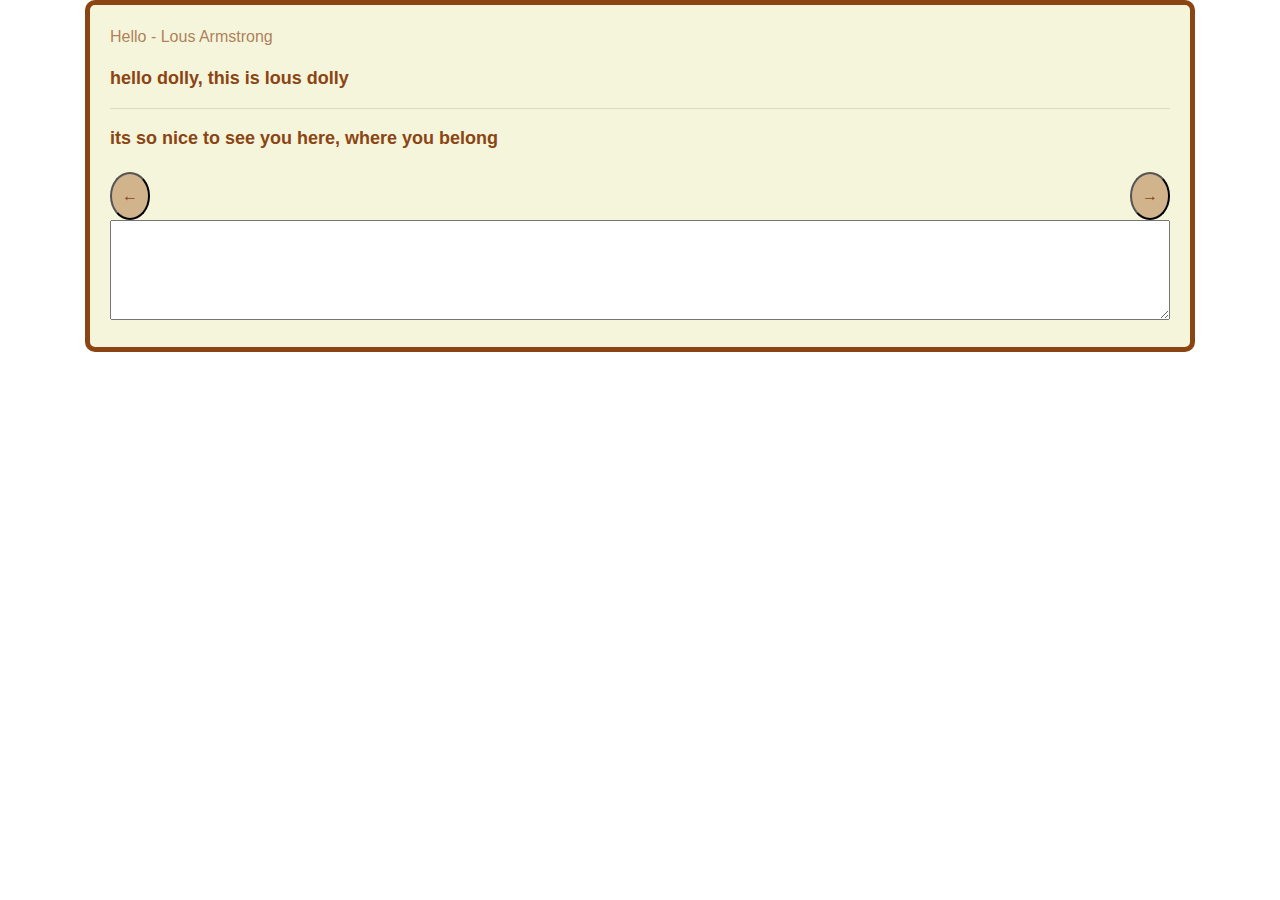
==== flashcards.html @ 12d23917 "Add files via upload" ====
<!DOCTYPE html>
<html lang="en">
<head>
<meta charset="UTF-8">
<meta name="viewport" content="width=device-width, initial-scale=1.0">
<title>Bootstrap Site</title>
<link rel="stylesheet" href="https://stackpath.bootstrapcdn.com/bootstrap/4.5.2/css/bootstrap.min.css">
</head>

<body>
<div class="container">
<div style="background-color: beige; border: 5px solid #8B4513; padding: 20px; border-radius: 10px;">
    <p style="font-size: 16px; color: #8b4513ae;" id="info">Hello - Lous Armstrong</p>
    <p style="font-size: 18px; font-weight: bold; color: #8B4513;" id="question">hello dolly, this is lous dolly</p>
    <hr>
    <p style="font-size: 18px; font-weight: bold; color: #8B4513;" id="answer">its so nice to see you here, where you belong</p>
    <div style="display: flex; justify-content: space-between; margin-top: 20px;">
        <button id="previous-song" style="border-radius: 50%; padding: 10px; background-color: #D2B48C; color: #8B4513;">&larr;</button>
        <button id="next-song" style="border-radius: 50%; padding: 10px; background-color: #D2B48C; color: #8B4513;">&rarr;</button>
    </div>
    <textarea id="lyrics" style="width: 100%; height: 100px;"></textarea>
</div>

</div>
</div>

<script src="https://code.jquery.com/jquery-3.5.1.slim.min.js"></script>
<script src="https://cdn.jsdelivr.net/npm/@popperjs/core@2.5.4/dist/umd/popper.min.js"></script>
<script src="https://stackpath.bootstrapcdn.com/bootstrap/4.5.2/js/bootstrap.min.js"></script>
</body>
</html>


<script src="flash.js"></script>
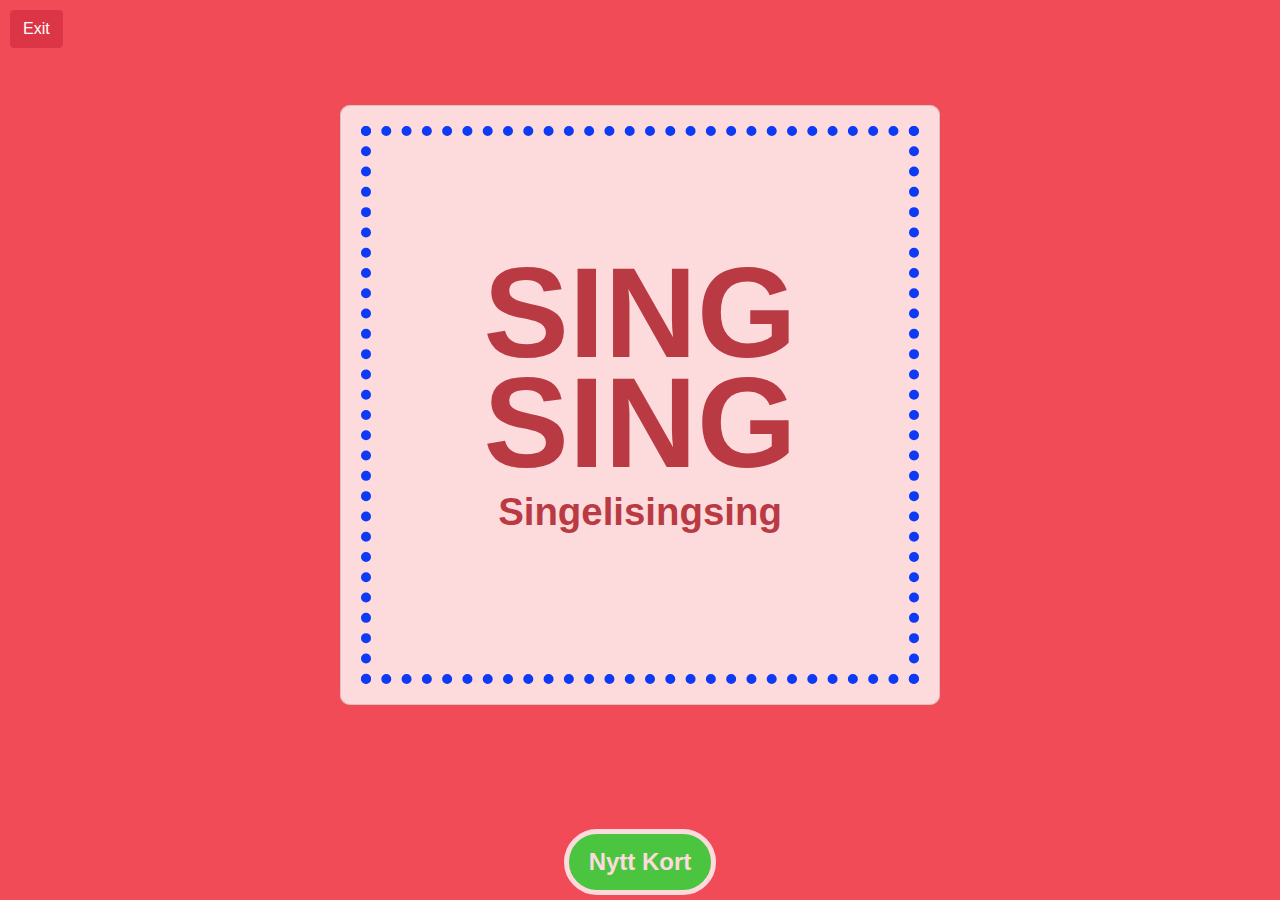
==== commit 2f232f90: "Add files via upload" ====
--- a/flashcards.html
+++ b/flashcards.html
@@ -5,30 +5,47 @@
 <meta name="viewport" content="width=device-width, initial-scale=1.0">
 <title>Bootstrap Site</title>
 <link rel="stylesheet" href="https://stackpath.bootstrapcdn.com/bootstrap/4.5.2/css/bootstrap.min.css">
+<link rel="stylesheet" href="flashcards.css">
 </head>
+<body class="background">
+   <div class="container d-flex justify-content-center align-items-center" style="height: 100vh;">
+    <!-- Add exit link here -->
+    <div style="position: absolute; top: 10px; left: 10px;">
+        <a href="playlist.html" class="btn btn-danger">Exit</a>
+    </div>
+    <div id="flashcard" class="card">
+        <p style="font-size: 16px; " id="info">Hello - Lous Armstrong</p>
+        <p style="font-size: 24px; font-weight: bold;" id="question">Du som </p>
+        <hr>
+        <p style="font-size: 24px; font-weight: bold;" id="answer">Tryck på den gröna knappen för att dra ett kort</p>
+    </div>
 
-<body>
-<div class="container">
-<div style="background-color: beige; border: 5px solid #8B4513; padding: 20px; border-radius: 10px;">
-    <p style="font-size: 16px; color: #8b4513ae;" id="info">Hello - Lous Armstrong</p>
-    <p style="font-size: 18px; font-weight: bold; color: #8B4513;" id="question">hello dolly, this is lous dolly</p>
-    <hr>
-    <p style="font-size: 18px; font-weight: bold; color: #8B4513;" id="answer">its so nice to see you here, where you belong</p>
-    <div style="display: flex; justify-content: space-between; margin-top: 20px;">
-        <button id="previous-song" style="border-radius: 50%; padding: 10px; background-color: #D2B48C; color: #8B4513;">&larr;</button>
-        <button id="next-song" style="border-radius: 50%; padding: 10px; background-color: #D2B48C; color: #8B4513;">&rarr;</button>
+    <div id="shadow" class="card">
+        <div class="container align-items-center justify-content-center text-center" style="height: 100%; display: flex; flex-direction: column; justify-content: center; border: 10px dotted; border-color: var(--playful-blue-color)">
+            <h1 class="display-1" style="font-size: 10vw; font-weight: bold; line-height: 0.8;">SING</h1>
+            <h1 class="display-1" style="font-size: 10vw; font-weight: bold; line-height: 0.8;">SING</h1>
+            <h1 class="display-1" style="font-size: 3vw; font-weight: bold; line-height: 1.5;">Singelisingsing</h1>
+        </div>
+        
     </div>
-    <textarea id="lyrics" style="width: 100%; height: 100px;"></textarea>
-</div>
+   </div>
 
-</div>
-</div>
-
+    </div>
+    <div class=" d-flex justify-content-center align-items-center controls">
+        <button id="start-button" class="playbutton btn btn-success start-button mt-3">Nytt Kort</button>
+    </div>
 <script src="https://code.jquery.com/jquery-3.5.1.slim.min.js"></script>
 <script src="https://cdn.jsdelivr.net/npm/@popperjs/core@2.5.4/dist/umd/popper.min.js"></script>
 <script src="https://stackpath.bootstrapcdn.com/bootstrap/4.5.2/js/bootstrap.min.js"></script>
 </body>
 </html>
 
+<script src="flash.js"></script>
 
-<script src="flash.js"></script>+
+<!-- <div class="container">
+        <div style="height:80%;" class="card">
+            
+        </div>
+
+        <textarea id="lyrics"></textarea>-->--- a/flashcards.css
+++ b/flashcards.css
@@ -0,0 +1,84 @@
+:root {
+    
+    --playful-bg-color: #fddbdc;
+    --playful-bg-color-lighter: #fceced;
+    --playful-blue-color: #0d3af5;
+    --playful-red-color: #f14b57;
+    --playful-red-color-darker: #ba3a43;
+    --black-color: #000000;
+    --playful-green-color: #4bc540;
+    --error-color: #ff0000;
+    --playful-yellow-color: #f5f542;
+}
+
+.background {
+    background-color: var(--playful-red-color);
+}
+
+.card {
+    background-color: var(--playful-bg-color);
+    border-radius: 10px;
+    color: var(--playful-red-color-darker);
+    padding: 20px;
+    position: absolute;
+    top: 45%;
+    left: 50%;
+    transform: translate(-50%, -50%);
+    width: min(600px, 90%);
+    height: min(600px, 70%);
+
+}
+.card {
+    transition: transform 1s ease
+}
+.swoosh-up {
+    animation: swoosh 1s ease-in; /* Adjust duration and easing as needed */
+}
+
+@keyframes swoosh {
+    0% {
+        transform: translate(-50%, -50%);
+        opacity: 1;
+    }
+    99% {
+        transform: translate(-50%, -50%) translateY(-100vh) rotate(30deg) translateY(-100vw);
+        opacity: 0;
+    }
+    100% {
+        transform: translate(-50%, -50%);
+        opacity: 1;
+    }
+}
+
+
+.card-border {
+    background-color: var(--playful-bg-color);
+    padding: 10px;
+    border-radius: 20px;
+}
+
+
+.playbutton {
+    font-size: 1.5em;
+    font-weight: bold;
+    background-color: var(--playful-green-color);
+    border: 5px solid var(--playful-bg-color);
+    color: var(--playful-bg-color);
+    padding: 10px 20px;
+    border-radius: 50px;
+    transition: transform 0.3s, background-color 0.3s;
+}
+
+.playbutton:hover {
+    background-color: var(--playful-green-color);
+    transform: scale(1.1);
+}
+
+.playbutton:active {
+    transform: scale(0.9);
+}
+.controls {
+    position: fixed;
+    bottom: 5px;
+    width: 100%;
+}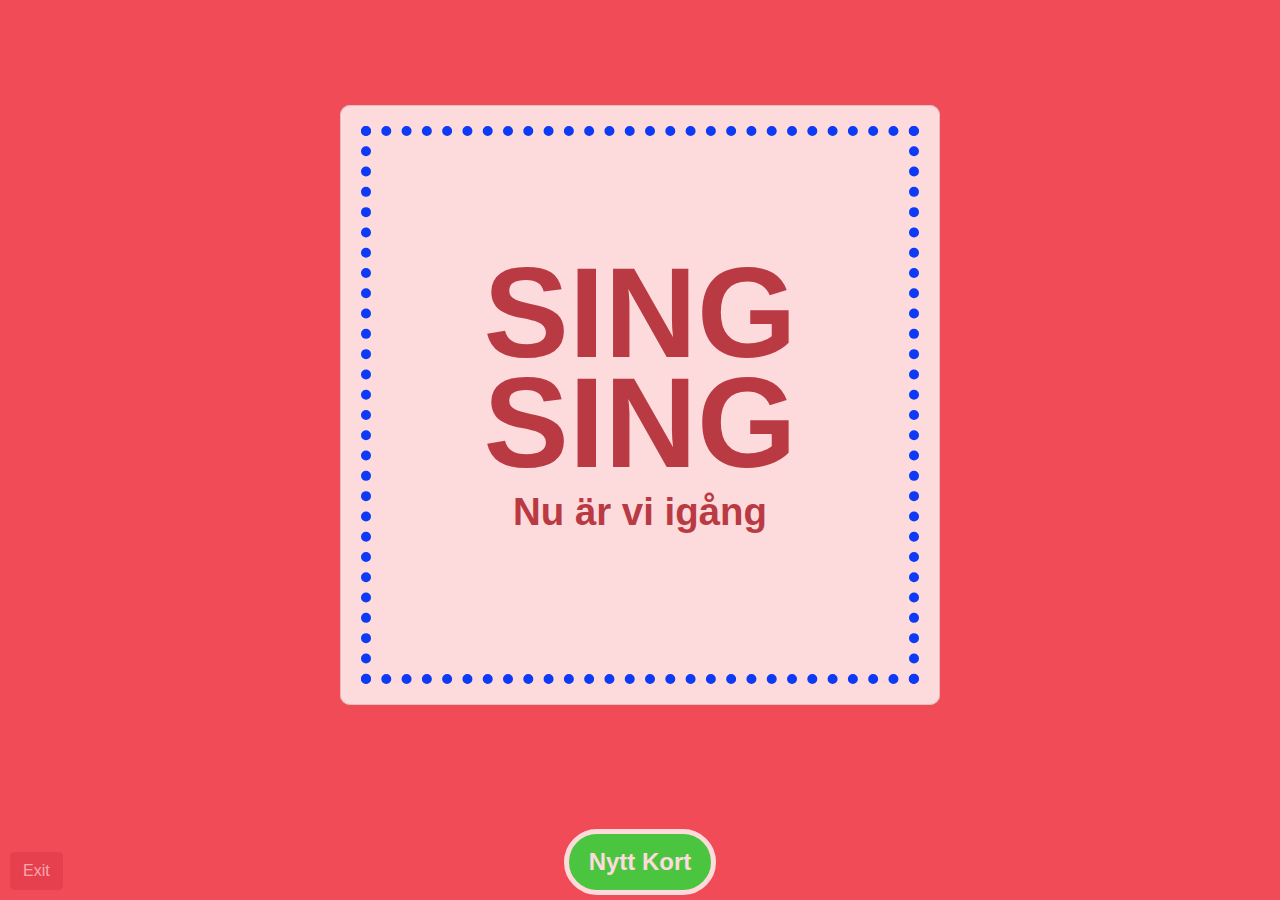
==== commit eeff1836: "Add files via upload" ====
--- a/flashcards.html
+++ b/flashcards.html
@@ -10,21 +10,18 @@
 <body class="background">
    <div class="container d-flex justify-content-center align-items-center" style="height: 100vh;">
     <!-- Add exit link here -->
-    <div style="position: absolute; top: 10px; left: 10px;">
-        <a href="playlist.html" class="btn btn-danger">Exit</a>
-    </div>
     <div id="flashcard" class="card">
-        <p style="font-size: 16px; " id="info">Hello - Lous Armstrong</p>
-        <p style="font-size: 24px; font-weight: bold;" id="question">Du som </p>
+        <p style="font-size: 15px; " id="info">Hello - Lous Armstrong</p>
+        <p style="font-size: 22px; font-weight: bold;" id="question">Du som </p>
         <hr>
-        <p style="font-size: 24px; font-weight: bold;" id="answer">Tryck på den gröna knappen för att dra ett kort</p>
+        <p style="font-size: 22px; font-weight: bold;" id="answer">Tryck på den gröna knappen för att dra ett kort</p>
     </div>
 
     <div id="shadow" class="card">
         <div class="container align-items-center justify-content-center text-center" style="height: 100%; display: flex; flex-direction: column; justify-content: center; border: 10px dotted; border-color: var(--playful-blue-color)">
             <h1 class="display-1" style="font-size: 10vw; font-weight: bold; line-height: 0.8;">SING</h1>
             <h1 class="display-1" style="font-size: 10vw; font-weight: bold; line-height: 0.8;">SING</h1>
-            <h1 class="display-1" style="font-size: 3vw; font-weight: bold; line-height: 1.5;">Singelisingsing</h1>
+            <h1 class="display-1" style="font-size: 3vw; font-weight: bold; line-height: 1.5;">Nu är vi igång </h1>
         </div>
         
     </div>
@@ -37,6 +34,10 @@
 <script src="https://code.jquery.com/jquery-3.5.1.slim.min.js"></script>
 <script src="https://cdn.jsdelivr.net/npm/@popperjs/core@2.5.4/dist/umd/popper.min.js"></script>
 <script src="https://stackpath.bootstrapcdn.com/bootstrap/4.5.2/js/bootstrap.min.js"></script>
+
+<div style="position: absolute; bottom: 10px; left: 10px;opacity: 50%;">
+    <a href="playlist.html" class="btn btn-danger">Exit</a>
+</div>
 </body>
 </html>
 
--- a/flashcards.css
+++ b/flashcards.css
@@ -25,28 +25,28 @@
     left: 50%;
     transform: translate(-50%, -50%);
     width: min(600px, 90%);
-    height: min(600px, 70%);
+    height: min(600px, 85%);
 
 }
 .card {
-    transition: transform 1s ease
+    transition: transform 0.5s ease
 }
 .swoosh-up {
-    animation: swoosh 1s ease-in; /* Adjust duration and easing as needed */
+    animation: swoosh 0.5s ease-in; /* Adjust duration and easing as needed */
 }
 
 @keyframes swoosh {
     0% {
         transform: translate(-50%, -50%);
-        opacity: 1;
+        opacity: 100;
     }
     99% {
         transform: translate(-50%, -50%) translateY(-100vh) rotate(30deg) translateY(-100vw);
-        opacity: 0;
+        opacity: 100;
     }
     100% {
         transform: translate(-50%, -50%);
-        opacity: 1;
+        opacity: 100;
     }
 }
 
@@ -72,10 +72,12 @@
 .playbutton:hover {
     background-color: var(--playful-green-color);
     transform: scale(1.1);
+    color: var(--playful-bg-color);
 }
 
 .playbutton:active {
     transform: scale(0.9);
+    color: var(--playful-bg-color);
 }
 .controls {
     position: fixed;
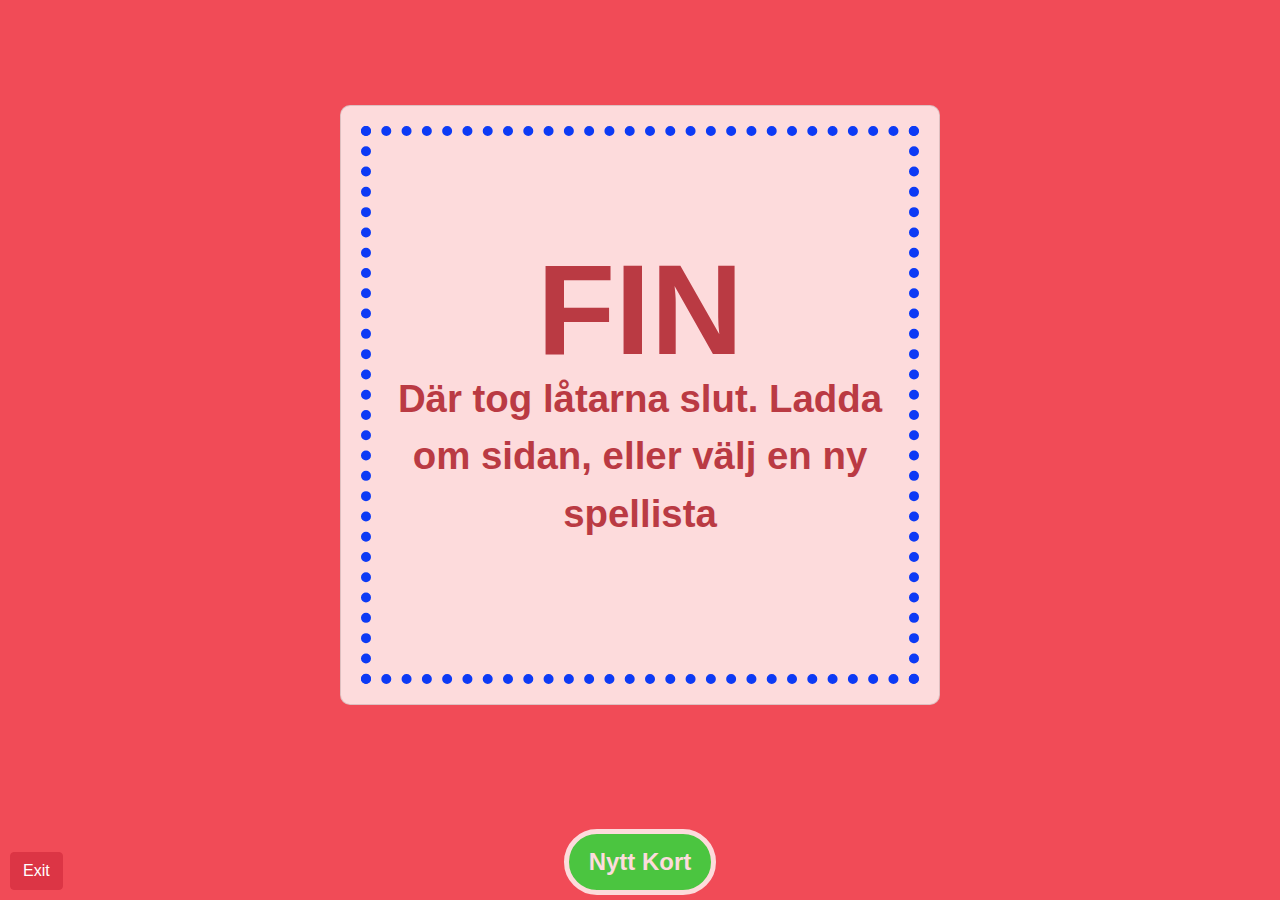
==== commit 49730524: "Add files via upload" ====
--- a/flashcards.html
+++ b/flashcards.html
@@ -25,6 +25,14 @@
         </div>
         
     </div>
+
+    <div id="endCard" class="card" style="display: none">
+        <div class="container align-items-center justify-content-center text-center" style="height: 100%; display: flex; flex-direction: column; justify-content: center; border: 10px dotted; border-color: var(--playful-blue-color)">
+            <h1 class="display-1" style="font-size: 10vw; font-weight: bold; line-height: 0.8;">FIN</h1>
+            <h1 class="display-1" style="font-size: 3vw; font-weight: bold; line-height: 1.5;">Där tog låtarna slut. Ladda om sidan, eller välj en ny spellista</h1>
+        </div>
+        
+    </div>
    </div>
 
     </div>
@@ -35,7 +43,7 @@
 <script src="https://cdn.jsdelivr.net/npm/@popperjs/core@2.5.4/dist/umd/popper.min.js"></script>
 <script src="https://stackpath.bootstrapcdn.com/bootstrap/4.5.2/js/bootstrap.min.js"></script>
 
-<div style="position: absolute; bottom: 10px; left: 10px;opacity: 50%;">
+<div style="position: absolute; bottom: 10px; left: 10px;opacity: 100%;">
     <a href="playlist.html" class="btn btn-danger">Exit</a>
 </div>
 </body>
--- a/flashcards.css
+++ b/flashcards.css
@@ -31,11 +31,31 @@
 .card {
     transition: transform 0.5s ease
 }
-.swoosh-up {
-    animation: swoosh 0.5s ease-in; /* Adjust duration and easing as needed */
+.swoosh-right {
+    animation: swoosh-right 0.5s ease-in; /* Adjust duration and easing as needed */
 }
 
-@keyframes swoosh {
+@keyframes swoosh-right {
+    0% {
+        transform: translate(-50%, -50%);
+        opacity: 100;
+    }
+    99% {
+        transform: translate(-50%, -50%) translateY(-100vh) rotate(35deg) translateY(-100vw);
+        opacity: 100;
+    }
+    100% {
+        transform: translate(-50%, -50%);
+        opacity: 100;
+    }
+}
+
+.swoosh-left {
+    animation: swoosh-left 0.5s ease-in; /* Adjust duration and easing as needed */
+}
+
+
+@keyframes swoosh-left {
     0% {
         transform: translate(-50%, -50%);
         opacity: 100;
@@ -57,6 +77,10 @@
     border-radius: 20px;
 }
 
+
+#flashcard {
+    box-shadow: 5px 10px 5px var(--playful-red-color-darker)
+}
 
 .playbutton {
     font-size: 1.5em;
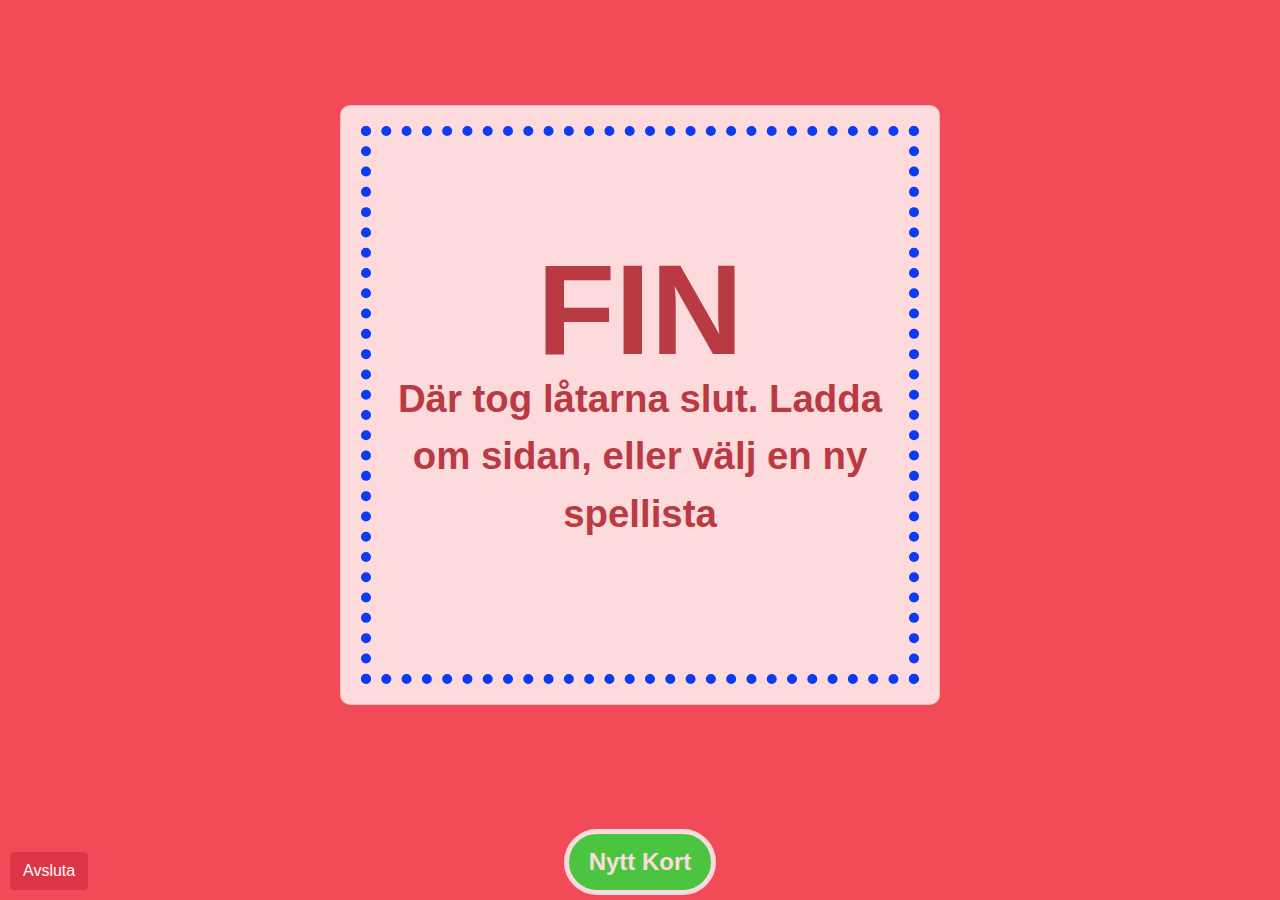
==== commit ac52ad2a: "Update flashcards.html" ====
--- a/flashcards.html
+++ b/flashcards.html
@@ -3,9 +3,10 @@
 <head>
 <meta charset="UTF-8">
 <meta name="viewport" content="width=device-width, initial-scale=1.0">
-<title>Bootstrap Site</title>
+<title>SingSing</title>
 <link rel="stylesheet" href="https://stackpath.bootstrapcdn.com/bootstrap/4.5.2/css/bootstrap.min.css">
 <link rel="stylesheet" href="flashcards.css">
+   <link rel="icon" type="image/png" href="icon.png">
 </head>
 <body class="background">
    <div class="container d-flex justify-content-center align-items-center" style="height: 100vh;">
@@ -44,7 +45,7 @@
 <script src="https://stackpath.bootstrapcdn.com/bootstrap/4.5.2/js/bootstrap.min.js"></script>
 
 <div style="position: absolute; bottom: 10px; left: 10px;opacity: 100%;">
-    <a href="playlist.html" class="btn btn-danger">Exit</a>
+    <a href="playlist.html" class="btn btn-danger">Avsluta</a>
 </div>
 </body>
 </html>
@@ -57,4 +58,4 @@
             
         </div>
 
-        <textarea id="lyrics"></textarea>-->+        <textarea id="lyrics"></textarea>-->
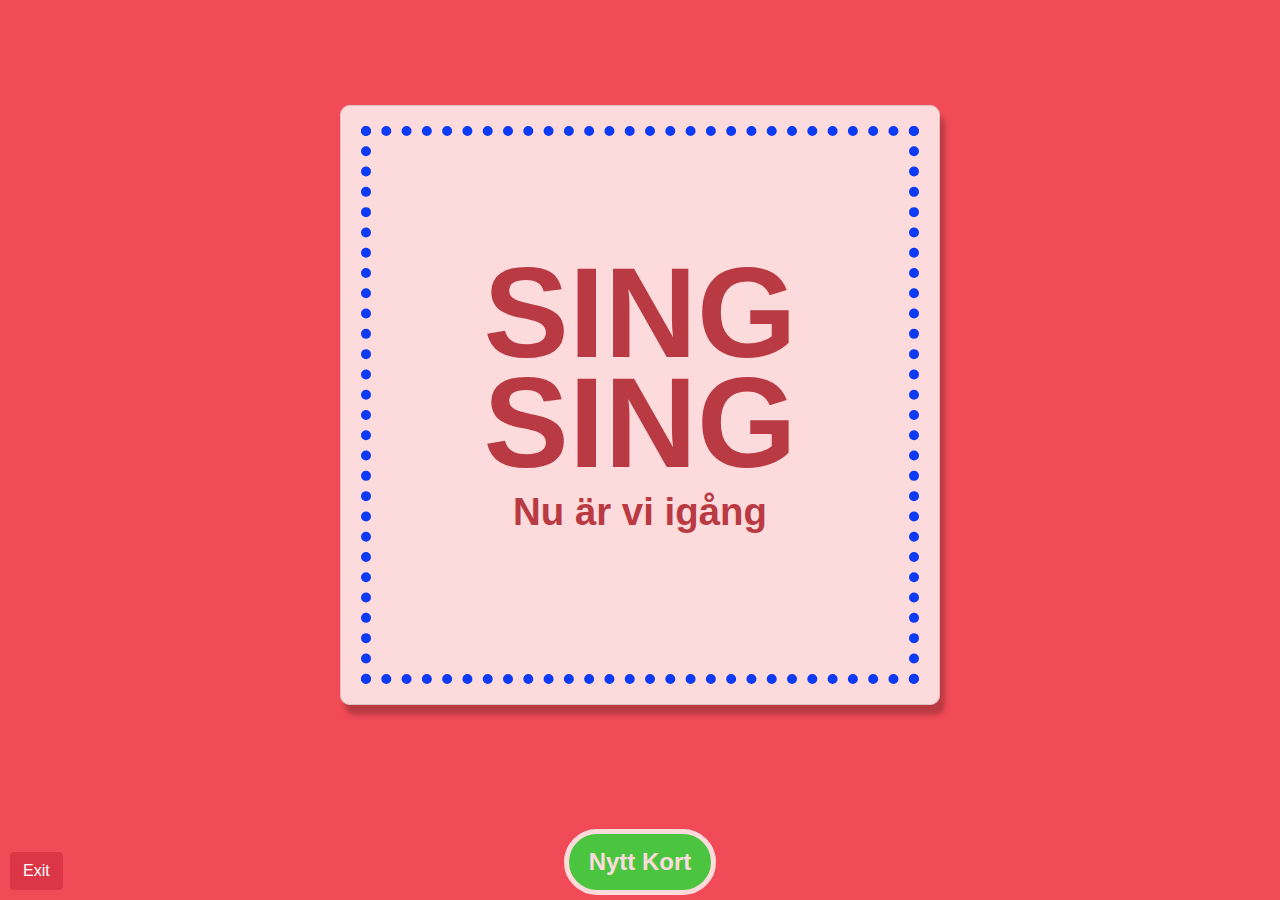
==== commit 2718098a: "Add files via upload" ====
--- a/flashcards.html
+++ b/flashcards.html
@@ -3,10 +3,9 @@
 <head>
 <meta charset="UTF-8">
 <meta name="viewport" content="width=device-width, initial-scale=1.0">
-<title>SingSing</title>
+<title>Bootstrap Site</title>
 <link rel="stylesheet" href="https://stackpath.bootstrapcdn.com/bootstrap/4.5.2/css/bootstrap.min.css">
 <link rel="stylesheet" href="flashcards.css">
-   <link rel="icon" type="image/png" href="icon.png">
 </head>
 <body class="background">
    <div class="container d-flex justify-content-center align-items-center" style="height: 100vh;">
@@ -44,8 +43,8 @@
 <script src="https://cdn.jsdelivr.net/npm/@popperjs/core@2.5.4/dist/umd/popper.min.js"></script>
 <script src="https://stackpath.bootstrapcdn.com/bootstrap/4.5.2/js/bootstrap.min.js"></script>
 
-<div style="position: absolute; bottom: 10px; left: 10px;opacity: 100%;">
-    <a href="playlist.html" class="btn btn-danger">Avsluta</a>
+<div style="position: fixed; bottom: 10px; left: 10px;opacity: 100%;">
+    <a href="playlist.html" class="btn btn-danger">Exit</a>
 </div>
 </body>
 </html>
@@ -58,4 +57,4 @@
             
         </div>
 
-        <textarea id="lyrics"></textarea>-->
+        <textarea id="lyrics"></textarea>-->